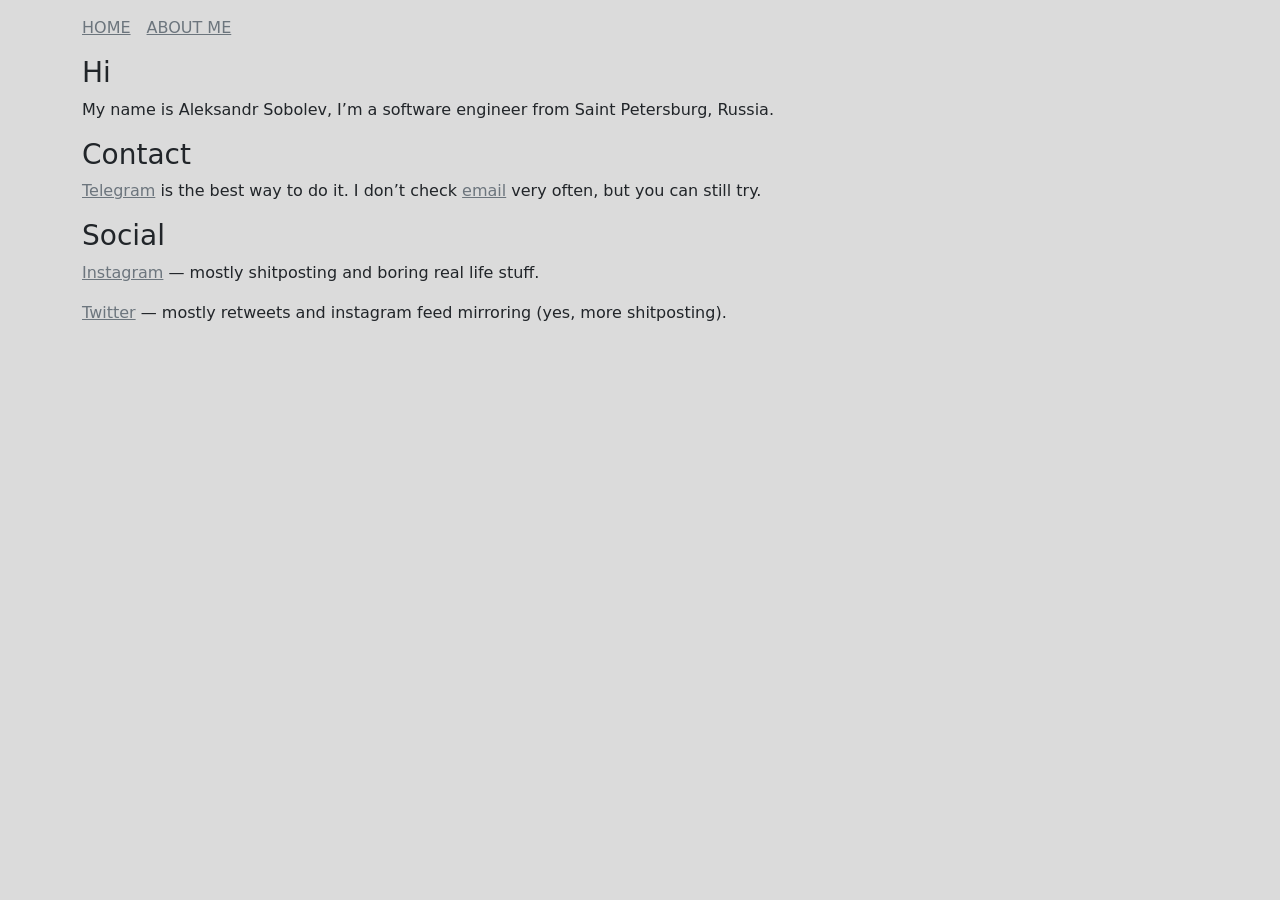
==== about/index.html @ 2216ee20 "build prepared o7" ====
<!doctype html><html lang=en><head><meta charset=utf-8><meta name=viewport content="width=device-width,initial-scale=1"><link href=https://cdn.jsdelivr.net/npm/bootstrap@5.0.0-beta1/dist/css/bootstrap.min.css rel=stylesheet integrity=sha384-giJF6kkoqNQ00vy+HMDP7azOuL0xtbfIcaT9wjKHr8RbDVddVHyTfAAsrekwKmP1 crossorigin=anonymous><link rel=stylesheet type=text/css href=/css/style.css><title>/home/xndr_78 | about me</title></head><body><div class=container><div class="nav-scroller mb-2 py-2 my-2"><nav class="nav d-flex justify-content-start"><a class="me-3 link-menu" href=/>home</a>
<a class="me-3 link-menu" href=/about/>about me</a></nav></div></div><main class=container><h3 id=hi>Hi</h3><p>My name is Aleksandr Sobolev, I&rsquo;m a software engineer from Saint Petersburg, Russia.</p><h3 id=contact>Contact</h3><p><a href=https://t.me/xndr_78>Telegram</a> is the best way to do it. I don&rsquo;t check <a href=mailto:contact@xndr.name>email</a> very often, but you can still try.</p><h3 id=social>Social</h3><p><a href=https://instagram.com/xndr_78>Instagram</a> — mostly shitposting and boring real life stuff.</p><p><a href=https://twitter.com/xndr_78>Twitter</a> — mostly retweets and instagram feed mirroring (yes, more shitposting).</p></main><script src=https://cdn.jsdelivr.net/npm/bootstrap@5.0.0-beta1/dist/js/bootstrap.bundle.min.js integrity=sha384-ygbV9kiqUc6oa4msXn9868pTtWMgiQaeYH7/t7LECLbyPA2x65Kgf80OJFdroafW crossorigin=anonymous></script><script type=application/javascript>var doNotTrack=false;if(!doNotTrack){window.ga=window.ga||function(){(ga.q=ga.q||[]).push(arguments)};ga.l=+new Date;ga('create','UA-9638300-1','auto');ga('send','pageview');}</script><script async src=https://www.google-analytics.com/analytics.js></script></body></html>
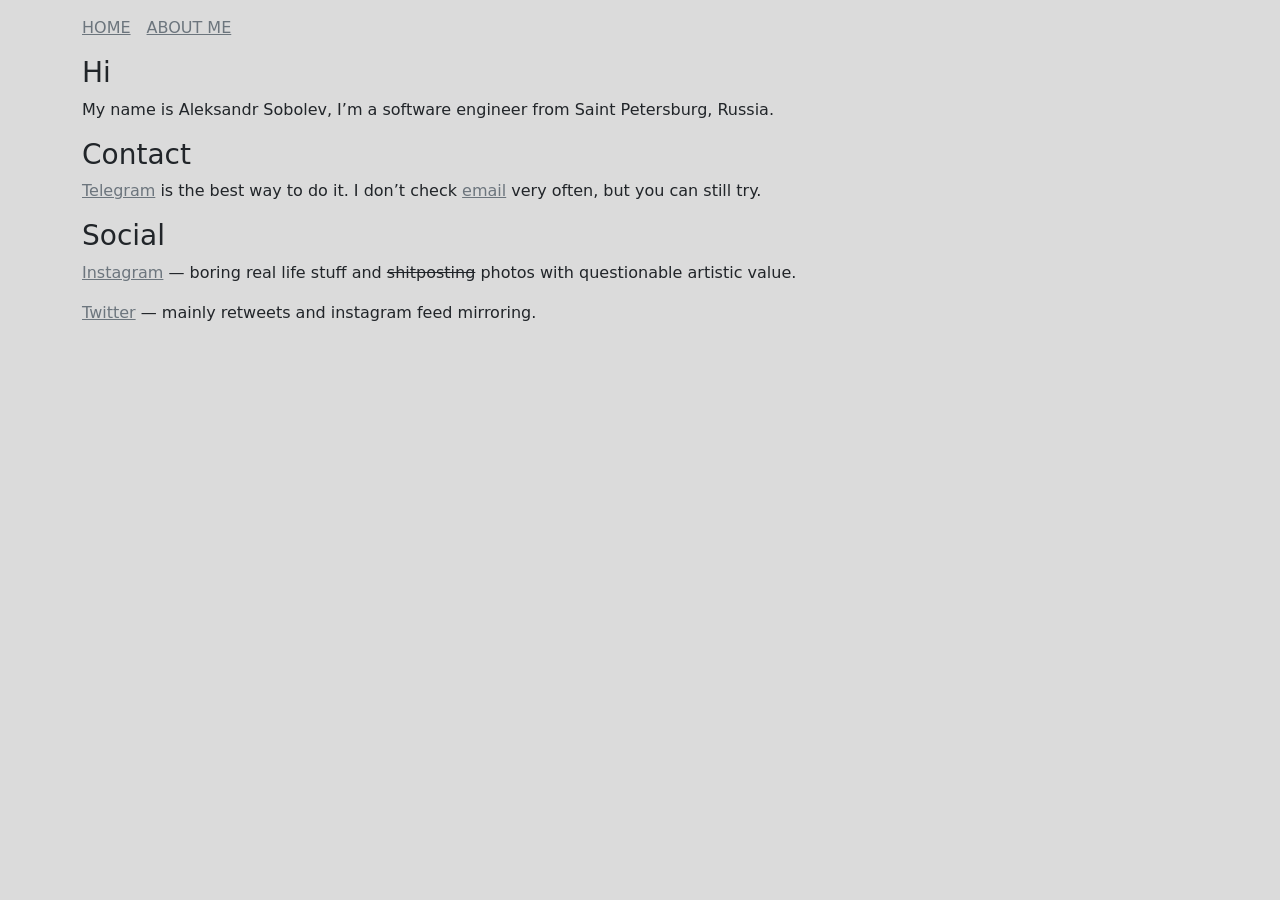
==== commit 61e2d9ff: "🚀 Deploy with hugo-remote" ====
--- a/about/index.html
+++ b/about/index.html
@@ -1,2 +1,2 @@
 <!doctype html><html lang=en><head><meta charset=utf-8><meta name=viewport content="width=device-width,initial-scale=1"><link href=https://cdn.jsdelivr.net/npm/bootstrap@5.0.0-beta1/dist/css/bootstrap.min.css rel=stylesheet integrity=sha384-giJF6kkoqNQ00vy+HMDP7azOuL0xtbfIcaT9wjKHr8RbDVddVHyTfAAsrekwKmP1 crossorigin=anonymous><link rel=stylesheet type=text/css href=/css/style.css><title>/home/xndr_78 | about me</title></head><body><div class=container><div class="nav-scroller mb-2 py-2 my-2"><nav class="nav d-flex justify-content-start"><a class="me-3 link-menu" href=/>home</a>
-<a class="me-3 link-menu" href=/about/>about me</a></nav></div></div><main class=container><h3 id=hi>Hi</h3><p>My name is Aleksandr Sobolev, I&rsquo;m a software engineer from Saint Petersburg, Russia.</p><h3 id=contact>Contact</h3><p><a href=https://t.me/xndr_78>Telegram</a> is the best way to do it. I don&rsquo;t check <a href=mailto:contact@xndr.name>email</a> very often, but you can still try.</p><h3 id=social>Social</h3><p><a href=https://instagram.com/xndr_78>Instagram</a> — mostly shitposting and boring real life stuff.</p><p><a href=https://twitter.com/xndr_78>Twitter</a> — mostly retweets and instagram feed mirroring (yes, more shitposting).</p></main><script src=https://cdn.jsdelivr.net/npm/bootstrap@5.0.0-beta1/dist/js/bootstrap.bundle.min.js integrity=sha384-ygbV9kiqUc6oa4msXn9868pTtWMgiQaeYH7/t7LECLbyPA2x65Kgf80OJFdroafW crossorigin=anonymous></script><script type=application/javascript>var doNotTrack=false;if(!doNotTrack){window.ga=window.ga||function(){(ga.q=ga.q||[]).push(arguments)};ga.l=+new Date;ga('create','UA-9638300-1','auto');ga('send','pageview');}</script><script async src=https://www.google-analytics.com/analytics.js></script></body></html>+<a class="me-3 link-menu" href=/about/>about me</a></nav></div></div><main class=container><h3 id=hi>Hi</h3><p>My name is Aleksandr Sobolev, I&rsquo;m a software engineer from Saint Petersburg, Russia.</p><h3 id=contact>Contact</h3><p><a href=https://t.me/xndr_78>Telegram</a> is the best way to do it. I don&rsquo;t check <a href=mailto:contact@xndr.name>email</a> very often, but you can still try.</p><h3 id=social>Social</h3><p><a href=https://instagram.com/xndr_78>Instagram</a> — boring real life stuff and <del>shitposting</del> photos with questionable artistic value.</p><p><a href=https://twitter.com/xndr_78>Twitter</a> — mainly retweets and instagram feed mirroring.</p></main><script src=https://cdn.jsdelivr.net/npm/bootstrap@5.0.0-beta1/dist/js/bootstrap.bundle.min.js integrity=sha384-ygbV9kiqUc6oa4msXn9868pTtWMgiQaeYH7/t7LECLbyPA2x65Kgf80OJFdroafW crossorigin=anonymous></script><script type=application/javascript>var doNotTrack=false;if(!doNotTrack){window.ga=window.ga||function(){(ga.q=ga.q||[]).push(arguments)};ga.l=+new Date;ga('create','UA-9638300-1','auto');ga('send','pageview');}</script><script async src=https://www.google-analytics.com/analytics.js></script></body></html>
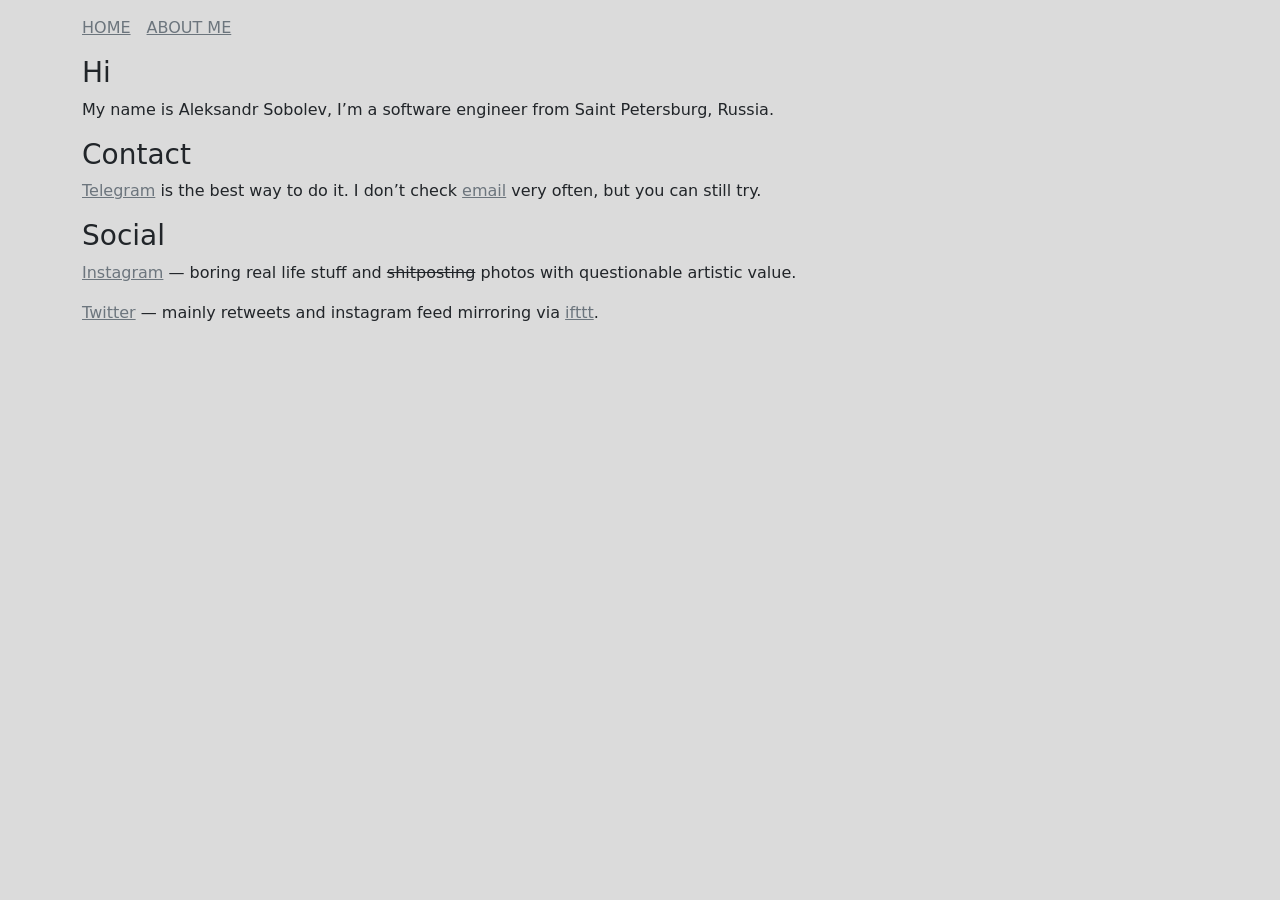
==== commit f67eecb4: "build prepared o7" ====
--- a/about/index.html
+++ b/about/index.html
@@ -1,2 +1,2 @@
 <!doctype html><html lang=en><head><meta charset=utf-8><meta name=viewport content="width=device-width,initial-scale=1"><link href=https://cdn.jsdelivr.net/npm/bootstrap@5.0.0-beta1/dist/css/bootstrap.min.css rel=stylesheet integrity=sha384-giJF6kkoqNQ00vy+HMDP7azOuL0xtbfIcaT9wjKHr8RbDVddVHyTfAAsrekwKmP1 crossorigin=anonymous><link rel=stylesheet type=text/css href=/css/style.css><title>/home/xndr_78 | about me</title></head><body><div class=container><div class="nav-scroller mb-2 py-2 my-2"><nav class="nav d-flex justify-content-start"><a class="me-3 link-menu" href=/>home</a>
-<a class="me-3 link-menu" href=/about/>about me</a></nav></div></div><main class=container><h3 id=hi>Hi</h3><p>My name is Aleksandr Sobolev, I&rsquo;m a software engineer from Saint Petersburg, Russia.</p><h3 id=contact>Contact</h3><p><a href=https://t.me/xndr_78>Telegram</a> is the best way to do it. I don&rsquo;t check <a href=mailto:contact@xndr.name>email</a> very often, but you can still try.</p><h3 id=social>Social</h3><p><a href=https://instagram.com/xndr_78>Instagram</a> — boring real life stuff and <del>shitposting</del> photos with questionable artistic value.</p><p><a href=https://twitter.com/xndr_78>Twitter</a> — mainly retweets and instagram feed mirroring.</p></main><script src=https://cdn.jsdelivr.net/npm/bootstrap@5.0.0-beta1/dist/js/bootstrap.bundle.min.js integrity=sha384-ygbV9kiqUc6oa4msXn9868pTtWMgiQaeYH7/t7LECLbyPA2x65Kgf80OJFdroafW crossorigin=anonymous></script><script type=application/javascript>var doNotTrack=false;if(!doNotTrack){window.ga=window.ga||function(){(ga.q=ga.q||[]).push(arguments)};ga.l=+new Date;ga('create','UA-9638300-1','auto');ga('send','pageview');}</script><script async src=https://www.google-analytics.com/analytics.js></script></body></html>+<a class="me-3 link-menu" href=/about/>about me</a></nav></div></div><main class=container><h3 id=hi>Hi</h3><p>My name is Aleksandr Sobolev, I&rsquo;m a software engineer from Saint Petersburg, Russia.</p><h3 id=contact>Contact</h3><p><a href=https://t.me/xndr_78>Telegram</a> is the best way to do it. I don&rsquo;t check <a href=mailto:contact@xndr.name>email</a> very often, but you can still try.</p><h3 id=social>Social</h3><p><a href=https://instagram.com/xndr_78>Instagram</a> — boring real life stuff and <del>shitposting</del> photos with questionable artistic value.</p><p><a href=https://twitter.com/xndr_78>Twitter</a> — mainly retweets and instagram feed mirroring via <a href=https://ifttt.com>ifttt</a>.</p></main><script src=https://cdn.jsdelivr.net/npm/bootstrap@5.0.0-beta1/dist/js/bootstrap.bundle.min.js integrity=sha384-ygbV9kiqUc6oa4msXn9868pTtWMgiQaeYH7/t7LECLbyPA2x65Kgf80OJFdroafW crossorigin=anonymous></script><script type=application/javascript>var doNotTrack=false;if(!doNotTrack){window.ga=window.ga||function(){(ga.q=ga.q||[]).push(arguments)};ga.l=+new Date;ga('create','UA-9638300-1','auto');ga('send','pageview');}</script><script async src=https://www.google-analytics.com/analytics.js></script></body></html>
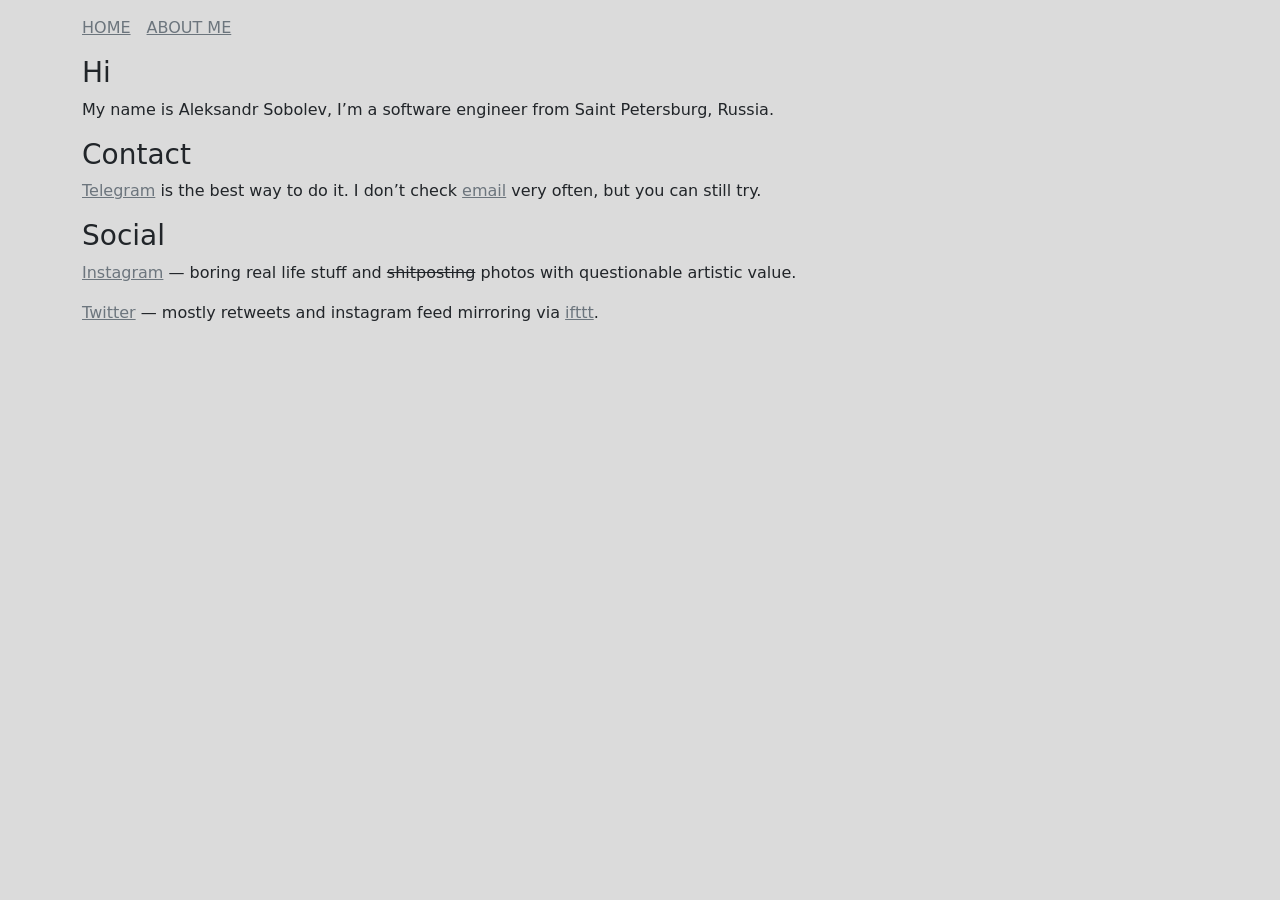
==== commit bc875182: "build prepared o7" ====
--- a/about/index.html
+++ b/about/index.html
@@ -1,2 +1,2 @@
 <!doctype html><html lang=en><head><meta charset=utf-8><meta name=viewport content="width=device-width,initial-scale=1"><link href=https://cdn.jsdelivr.net/npm/bootstrap@5.0.0-beta1/dist/css/bootstrap.min.css rel=stylesheet integrity=sha384-giJF6kkoqNQ00vy+HMDP7azOuL0xtbfIcaT9wjKHr8RbDVddVHyTfAAsrekwKmP1 crossorigin=anonymous><link rel=stylesheet type=text/css href=/css/style.css><title>/home/xndr_78 | about me</title></head><body><div class=container><div class="nav-scroller mb-2 py-2 my-2"><nav class="nav d-flex justify-content-start"><a class="me-3 link-menu" href=/>home</a>
-<a class="me-3 link-menu" href=/about/>about me</a></nav></div></div><main class=container><h3 id=hi>Hi</h3><p>My name is Aleksandr Sobolev, I&rsquo;m a software engineer from Saint Petersburg, Russia.</p><h3 id=contact>Contact</h3><p><a href=https://t.me/xndr_78>Telegram</a> is the best way to do it. I don&rsquo;t check <a href=mailto:contact@xndr.name>email</a> very often, but you can still try.</p><h3 id=social>Social</h3><p><a href=https://instagram.com/xndr_78>Instagram</a> — boring real life stuff and <del>shitposting</del> photos with questionable artistic value.</p><p><a href=https://twitter.com/xndr_78>Twitter</a> — mainly retweets and instagram feed mirroring via <a href=https://ifttt.com>ifttt</a>.</p></main><script src=https://cdn.jsdelivr.net/npm/bootstrap@5.0.0-beta1/dist/js/bootstrap.bundle.min.js integrity=sha384-ygbV9kiqUc6oa4msXn9868pTtWMgiQaeYH7/t7LECLbyPA2x65Kgf80OJFdroafW crossorigin=anonymous></script><script type=application/javascript>var doNotTrack=false;if(!doNotTrack){window.ga=window.ga||function(){(ga.q=ga.q||[]).push(arguments)};ga.l=+new Date;ga('create','UA-9638300-1','auto');ga('send','pageview');}</script><script async src=https://www.google-analytics.com/analytics.js></script></body></html>+<a class="me-3 link-menu" href=/about/>about me</a></nav></div></div><main class=container><h3 id=hi>Hi</h3><p>My name is Aleksandr Sobolev, I&rsquo;m a software engineer from Saint Petersburg, Russia.</p><h3 id=contact>Contact</h3><p><a href=https://t.me/xndr_78>Telegram</a> is the best way to do it. I don&rsquo;t check <a href=mailto:contact@xndr.name>email</a> very often, but you can still try.</p><h3 id=social>Social</h3><p><a href=https://instagram.com/xndr_78>Instagram</a> — boring real life stuff and <del>shitposting</del> photos with questionable artistic value.</p><p><a href=https://twitter.com/xndr_78>Twitter</a> — mostly retweets and instagram feed mirroring via <a href=https://ifttt.com>ifttt</a>.</p></main><script src=https://cdn.jsdelivr.net/npm/bootstrap@5.0.0-beta1/dist/js/bootstrap.bundle.min.js integrity=sha384-ygbV9kiqUc6oa4msXn9868pTtWMgiQaeYH7/t7LECLbyPA2x65Kgf80OJFdroafW crossorigin=anonymous></script><script type=application/javascript>var doNotTrack=false;if(!doNotTrack){window.ga=window.ga||function(){(ga.q=ga.q||[]).push(arguments)};ga.l=+new Date;ga('create','UA-9638300-1','auto');ga('send','pageview');}</script><script async src=https://www.google-analytics.com/analytics.js></script></body></html>
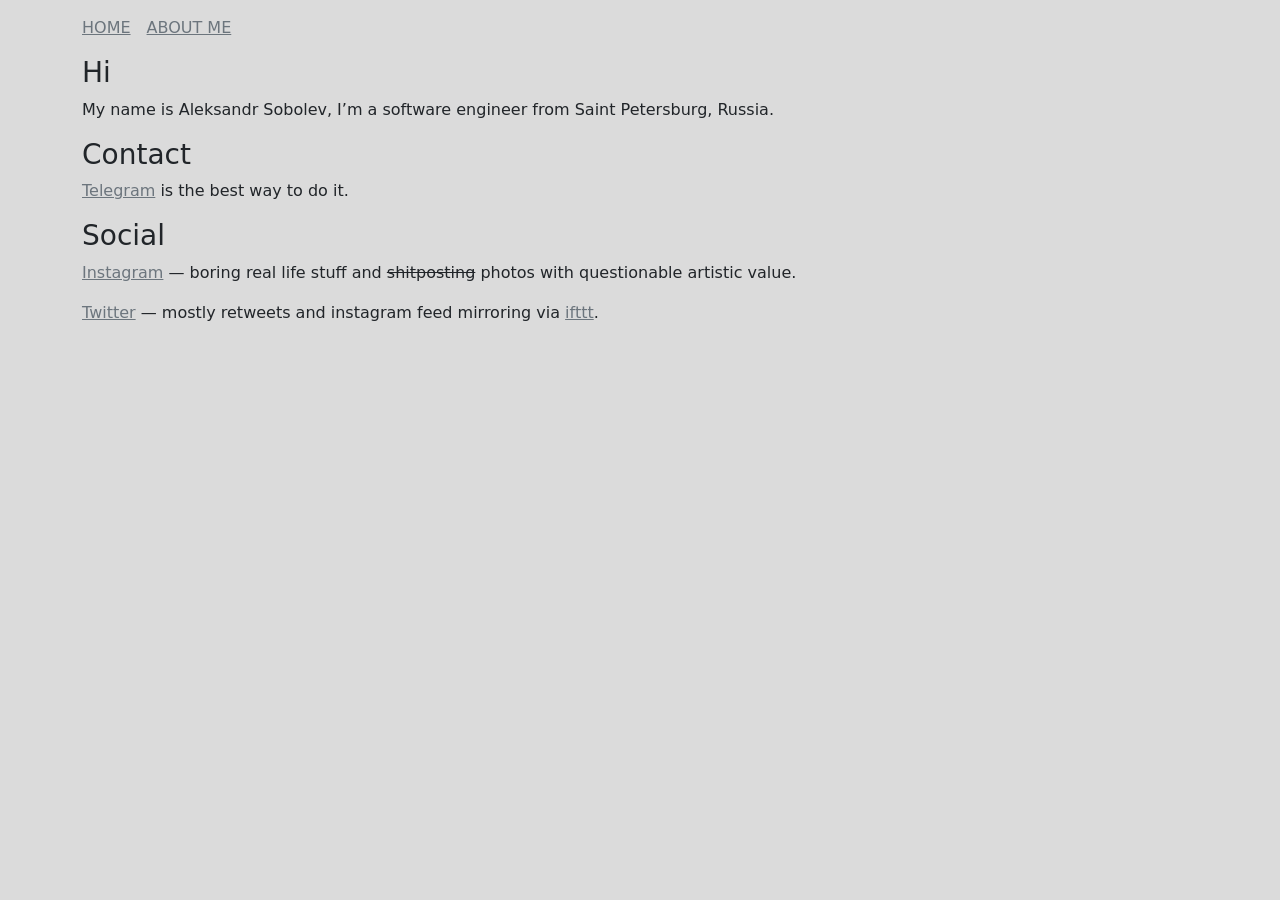
==== commit db90e495: "build prepared o7" ====
--- a/about/index.html
+++ b/about/index.html
@@ -1,2 +1,2 @@
 <!doctype html><html lang=en><head><meta charset=utf-8><meta name=viewport content="width=device-width,initial-scale=1"><link href=https://cdn.jsdelivr.net/npm/bootstrap@5.0.0-beta1/dist/css/bootstrap.min.css rel=stylesheet integrity=sha384-giJF6kkoqNQ00vy+HMDP7azOuL0xtbfIcaT9wjKHr8RbDVddVHyTfAAsrekwKmP1 crossorigin=anonymous><link rel=stylesheet type=text/css href=/css/style.css><title>/home/xndr_78 | about me</title></head><body><div class=container><div class="nav-scroller mb-2 py-2 my-2"><nav class="nav d-flex justify-content-start"><a class="me-3 link-menu" href=/>home</a>
-<a class="me-3 link-menu" href=/about/>about me</a></nav></div></div><main class=container><h3 id=hi>Hi</h3><p>My name is Aleksandr Sobolev, I&rsquo;m a software engineer from Saint Petersburg, Russia.</p><h3 id=contact>Contact</h3><p><a href=https://t.me/xndr_78>Telegram</a> is the best way to do it. I don&rsquo;t check <a href=mailto:contact@xndr.name>email</a> very often, but you can still try.</p><h3 id=social>Social</h3><p><a href=https://instagram.com/xndr_78>Instagram</a> — boring real life stuff and <del>shitposting</del> photos with questionable artistic value.</p><p><a href=https://twitter.com/xndr_78>Twitter</a> — mostly retweets and instagram feed mirroring via <a href=https://ifttt.com>ifttt</a>.</p></main><script src=https://cdn.jsdelivr.net/npm/bootstrap@5.0.0-beta1/dist/js/bootstrap.bundle.min.js integrity=sha384-ygbV9kiqUc6oa4msXn9868pTtWMgiQaeYH7/t7LECLbyPA2x65Kgf80OJFdroafW crossorigin=anonymous></script><script type=application/javascript>var doNotTrack=false;if(!doNotTrack){window.ga=window.ga||function(){(ga.q=ga.q||[]).push(arguments)};ga.l=+new Date;ga('create','UA-9638300-1','auto');ga('send','pageview');}</script><script async src=https://www.google-analytics.com/analytics.js></script></body></html>+<a class="me-3 link-menu" href=/about/>about me</a></nav></div></div><main class=container><h3 id=hi>Hi</h3><p>My name is Aleksandr Sobolev, I&rsquo;m a software engineer from Saint Petersburg, Russia.</p><h3 id=contact>Contact</h3><p><a href=https://t.me/xndr_78>Telegram</a> is the best way to do it.</p><h3 id=social>Social</h3><p><a href=https://instagram.com/xndr_78>Instagram</a> — boring real life stuff and <del>shitposting</del> photos with questionable artistic value.</p><p><a href=https://twitter.com/xndr_78>Twitter</a> — mostly retweets and instagram feed mirroring via <a href=https://ifttt.com>ifttt</a>.</p></main><script src=https://cdn.jsdelivr.net/npm/bootstrap@5.0.0-beta1/dist/js/bootstrap.bundle.min.js integrity=sha384-ygbV9kiqUc6oa4msXn9868pTtWMgiQaeYH7/t7LECLbyPA2x65Kgf80OJFdroafW crossorigin=anonymous></script><script type=application/javascript>var doNotTrack=false;if(!doNotTrack){window.ga=window.ga||function(){(ga.q=ga.q||[]).push(arguments)};ga.l=+new Date;ga('create','UA-9638300-1','auto');ga('send','pageview');}</script><script async src=https://www.google-analytics.com/analytics.js></script></body></html>
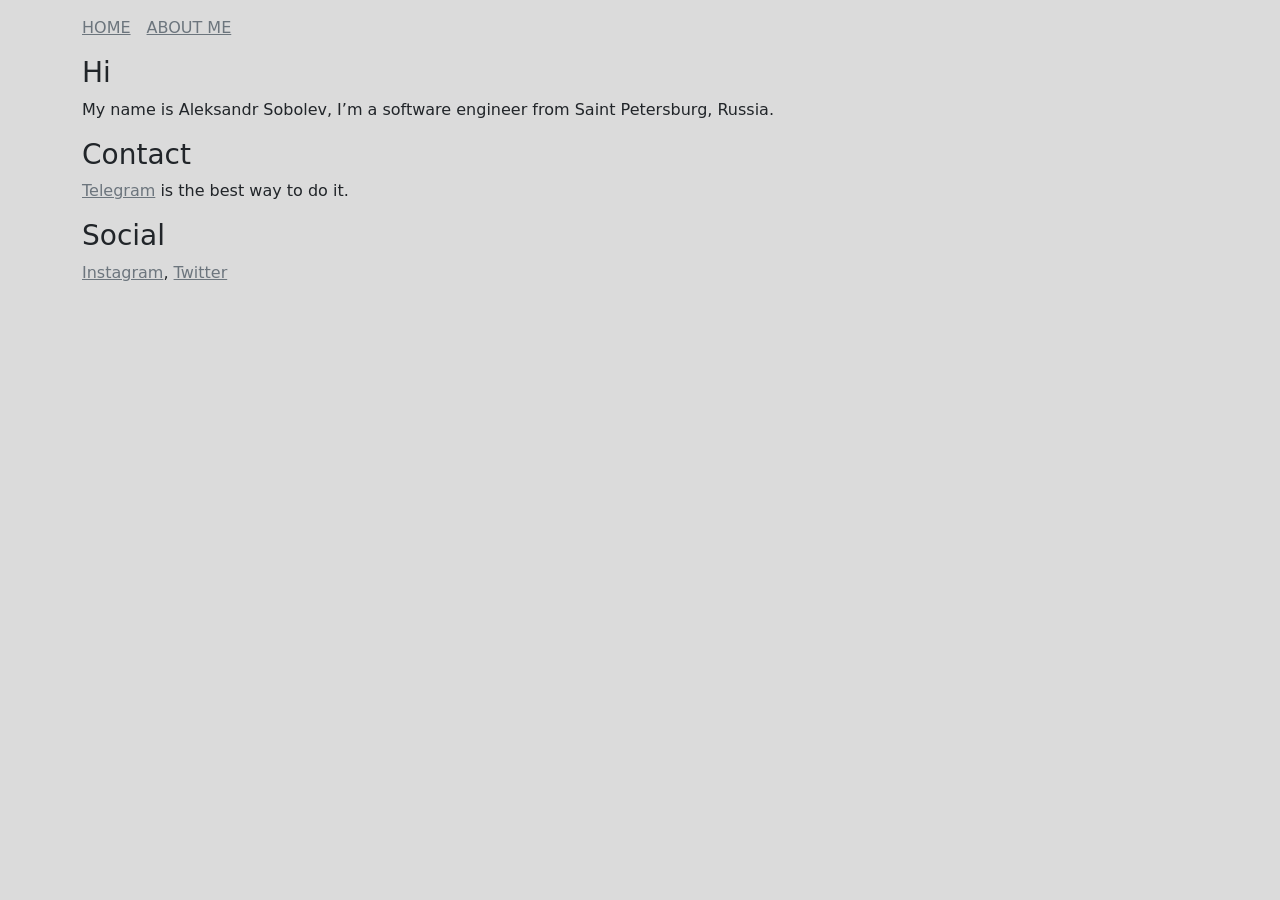
==== commit 20551d64: "build prepared o7" ====
--- a/about/index.html
+++ b/about/index.html
@@ -1,2 +1,25 @@
-<!doctype html><html lang=en><head><meta charset=utf-8><meta name=viewport content="width=device-width,initial-scale=1"><link href=https://cdn.jsdelivr.net/npm/bootstrap@5.0.0-beta1/dist/css/bootstrap.min.css rel=stylesheet integrity=sha384-giJF6kkoqNQ00vy+HMDP7azOuL0xtbfIcaT9wjKHr8RbDVddVHyTfAAsrekwKmP1 crossorigin=anonymous><link rel=stylesheet type=text/css href=/css/style.css><title>/home/xndr_78 | about me</title></head><body><div class=container><div class="nav-scroller mb-2 py-2 my-2"><nav class="nav d-flex justify-content-start"><a class="me-3 link-menu" href=/>home</a>
-<a class="me-3 link-menu" href=/about/>about me</a></nav></div></div><main class=container><h3 id=hi>Hi</h3><p>My name is Aleksandr Sobolev, I&rsquo;m a software engineer from Saint Petersburg, Russia.</p><h3 id=contact>Contact</h3><p><a href=https://t.me/xndr_78>Telegram</a> is the best way to do it.</p><h3 id=social>Social</h3><p><a href=https://instagram.com/xndr_78>Instagram</a> — boring real life stuff and <del>shitposting</del> photos with questionable artistic value.</p><p><a href=https://twitter.com/xndr_78>Twitter</a> — mostly retweets and instagram feed mirroring via <a href=https://ifttt.com>ifttt</a>.</p></main><script src=https://cdn.jsdelivr.net/npm/bootstrap@5.0.0-beta1/dist/js/bootstrap.bundle.min.js integrity=sha384-ygbV9kiqUc6oa4msXn9868pTtWMgiQaeYH7/t7LECLbyPA2x65Kgf80OJFdroafW crossorigin=anonymous></script><script type=application/javascript>var doNotTrack=false;if(!doNotTrack){window.ga=window.ga||function(){(ga.q=ga.q||[]).push(arguments)};ga.l=+new Date;ga('create','UA-9638300-1','auto');ga('send','pageview');}</script><script async src=https://www.google-analytics.com/analytics.js></script></body></html>+<!doctype html><html lang=en><head>
+<meta charset=utf-8>
+<meta name=viewport content="width=device-width,initial-scale=1">
+<link href=https://cdn.jsdelivr.net/npm/bootstrap@5.0.0-beta1/dist/css/bootstrap.min.css rel=stylesheet integrity=sha384-giJF6kkoqNQ00vy+HMDP7azOuL0xtbfIcaT9wjKHr8RbDVddVHyTfAAsrekwKmP1 crossorigin=anonymous>
+<link rel=stylesheet type=text/css href=/css/style.css>
+<title>/home/xndr_78 | about me</title>
+</head><body><div class=container>
+<div class="nav-scroller mb-2 py-2 my-2">
+<nav class="nav d-flex justify-content-start">
+<a class="me-3 link-menu" href=/>home</a>
+<a class="me-3 link-menu" href=/about/>about me</a>
+</nav>
+</div>
+</div><main class=container>
+<h3 id=hi>Hi</h3>
+<p>My name is Aleksandr Sobolev, I&rsquo;m a software engineer from Saint Petersburg, Russia.</p>
+<h3 id=contact>Contact</h3>
+<p><a href=https://t.me/xndr_78>Telegram</a> is the best way to do it.</p>
+<h3 id=social>Social</h3>
+<p><a href=https://instagram.com/xndr_78>Instagram</a>, <a href=https://twitter.com/xndr_78>Twitter</a></p>
+</main><script src=https://cdn.jsdelivr.net/npm/bootstrap@5.0.0-beta1/dist/js/bootstrap.bundle.min.js integrity=sha384-ygbV9kiqUc6oa4msXn9868pTtWMgiQaeYH7/t7LECLbyPA2x65Kgf80OJFdroafW crossorigin=anonymous></script>
+<script type=application/javascript>var doNotTrack=!1;doNotTrack||(window.ga=window.ga||function(){(ga.q=ga.q||[]).push(arguments)},ga.l=+new Date,ga('create','UA-9638300-1','auto'),ga('send','pageview'))</script>
+<script async src=https://www.google-analytics.com/analytics.js></script>
+</body>
+</html>
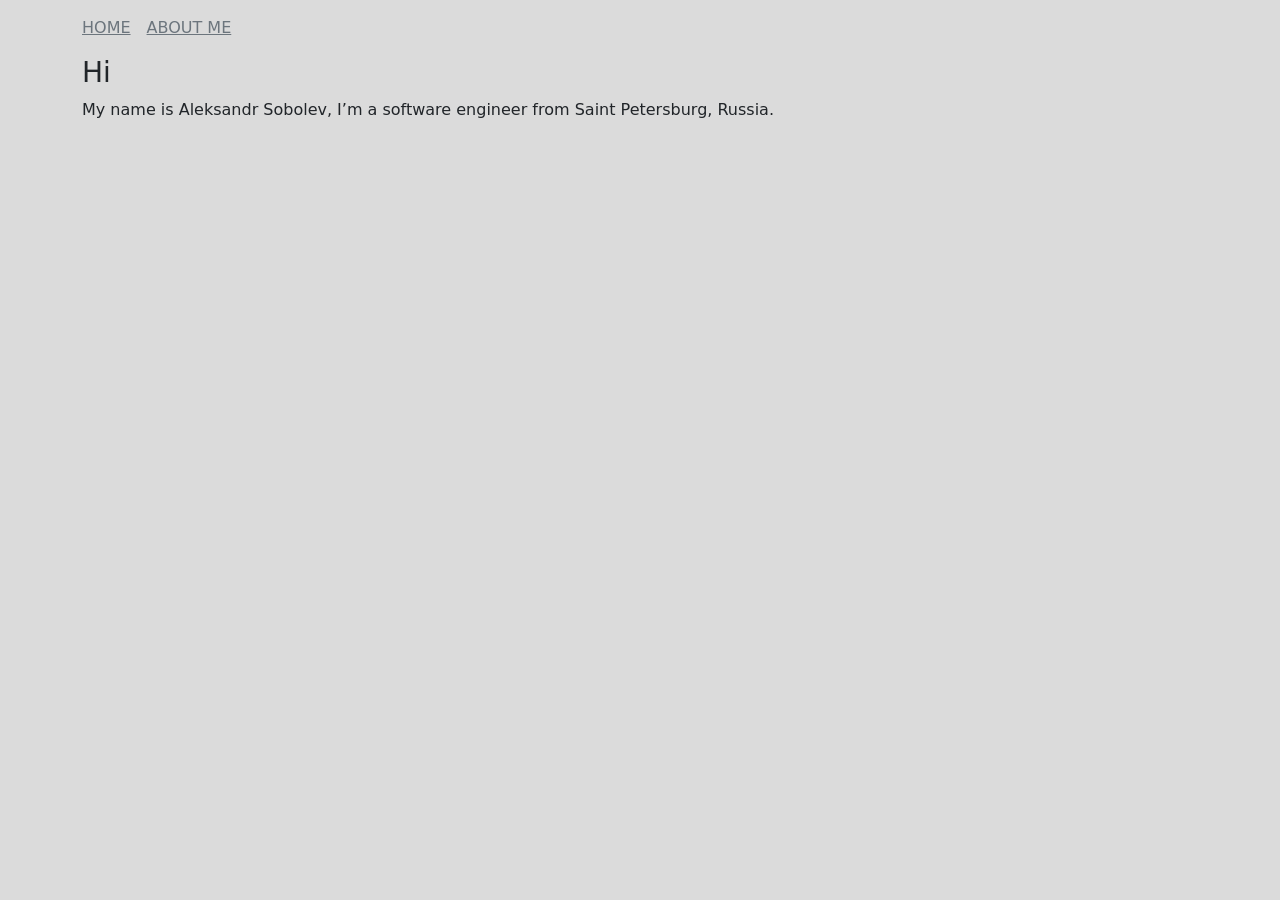
==== commit d8349247: "build prepared o7" ====
--- a/about/index.html
+++ b/about/index.html
@@ -3,23 +3,13 @@
 <meta name=viewport content="width=device-width,initial-scale=1">
 <link href=https://cdn.jsdelivr.net/npm/bootstrap@5.0.0-beta1/dist/css/bootstrap.min.css rel=stylesheet integrity=sha384-giJF6kkoqNQ00vy+HMDP7azOuL0xtbfIcaT9wjKHr8RbDVddVHyTfAAsrekwKmP1 crossorigin=anonymous>
 <link rel=stylesheet type=text/css href=/css/style.css>
-<title>/home/xndr_78 | about me</title>
-</head><body><div class=container>
+<title>/home/xndr_78 | about me</title></head><body><div class=container>
 <div class="nav-scroller mb-2 py-2 my-2">
 <nav class="nav d-flex justify-content-start">
 <a class="me-3 link-menu" href=/>home</a>
 <a class="me-3 link-menu" href=/about/>about me</a>
-</nav>
-</div>
-</div><main class=container>
-<h3 id=hi>Hi</h3>
-<p>My name is Aleksandr Sobolev, I&rsquo;m a software engineer from Saint Petersburg, Russia.</p>
-<h3 id=contact>Contact</h3>
-<p><a href=https://t.me/xndr_78>Telegram</a> is the best way to do it.</p>
-<h3 id=social>Social</h3>
-<p><a href=https://instagram.com/xndr_78>Instagram</a>, <a href=https://twitter.com/xndr_78>Twitter</a></p>
-</main><script src=https://cdn.jsdelivr.net/npm/bootstrap@5.0.0-beta1/dist/js/bootstrap.bundle.min.js integrity=sha384-ygbV9kiqUc6oa4msXn9868pTtWMgiQaeYH7/t7LECLbyPA2x65Kgf80OJFdroafW crossorigin=anonymous></script>
-<script type=application/javascript>var doNotTrack=!1;doNotTrack||(window.ga=window.ga||function(){(ga.q=ga.q||[]).push(arguments)},ga.l=+new Date,ga('create','UA-9638300-1','auto'),ga('send','pageview'))</script>
+</nav></div></div><main class=container>
+<h3 id=hi>Hi</h3><p>My name is Aleksandr Sobolev, I&rsquo;m a software engineer from Saint Petersburg, Russia.</p></main><script src=https://cdn.jsdelivr.net/npm/bootstrap@5.0.0-beta1/dist/js/bootstrap.bundle.min.js integrity=sha384-ygbV9kiqUc6oa4msXn9868pTtWMgiQaeYH7/t7LECLbyPA2x65Kgf80OJFdroafW crossorigin=anonymous></script>
+<script type=application/javascript>var doNotTrack=!1;doNotTrack||(window.ga=window.ga||function(){(ga.q=ga.q||[]).push(arguments)},ga.l=+new Date,ga("create","UA-9638300-1","auto"),ga("send","pageview"))</script>
 <script async src=https://www.google-analytics.com/analytics.js></script>
-</body>
-</html>+</body></html>
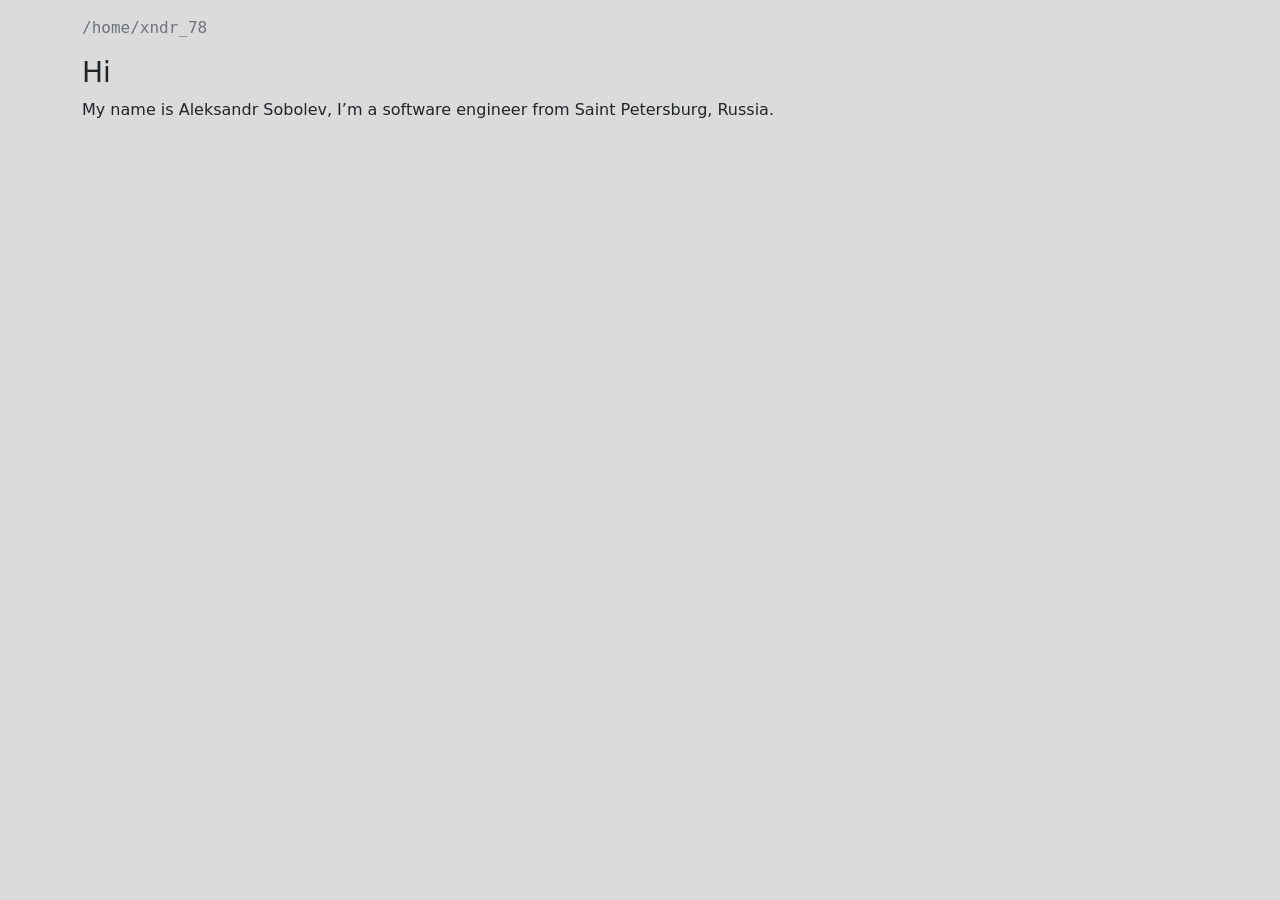
==== commit 2e8c7d23: "build prepared o7" ====
--- a/about/index.html
+++ b/about/index.html
@@ -1,15 +1,2 @@
-<!doctype html><html lang=en><head>
-<meta charset=utf-8>
-<meta name=viewport content="width=device-width,initial-scale=1">
-<link href=https://cdn.jsdelivr.net/npm/bootstrap@5.0.0-beta1/dist/css/bootstrap.min.css rel=stylesheet integrity=sha384-giJF6kkoqNQ00vy+HMDP7azOuL0xtbfIcaT9wjKHr8RbDVddVHyTfAAsrekwKmP1 crossorigin=anonymous>
-<link rel=stylesheet type=text/css href=/css/style.css>
-<title>/home/xndr_78 | about me</title></head><body><div class=container>
-<div class="nav-scroller mb-2 py-2 my-2">
-<nav class="nav d-flex justify-content-start">
-<a class="me-3 link-menu" href=/>home</a>
-<a class="me-3 link-menu" href=/about/>about me</a>
-</nav></div></div><main class=container>
-<h3 id=hi>Hi</h3><p>My name is Aleksandr Sobolev, I&rsquo;m a software engineer from Saint Petersburg, Russia.</p></main><script src=https://cdn.jsdelivr.net/npm/bootstrap@5.0.0-beta1/dist/js/bootstrap.bundle.min.js integrity=sha384-ygbV9kiqUc6oa4msXn9868pTtWMgiQaeYH7/t7LECLbyPA2x65Kgf80OJFdroafW crossorigin=anonymous></script>
-<script type=application/javascript>var doNotTrack=!1;doNotTrack||(window.ga=window.ga||function(){(ga.q=ga.q||[]).push(arguments)},ga.l=+new Date,ga("create","UA-9638300-1","auto"),ga("send","pageview"))</script>
-<script async src=https://www.google-analytics.com/analytics.js></script>
-</body></html>+<!doctype html><html lang=en><head><meta charset=utf-8><meta name=viewport content="width=device-width,initial-scale=1"><link href=https://cdn.jsdelivr.net/npm/bootstrap@5.0.0-beta1/dist/css/bootstrap.min.css rel=stylesheet integrity=sha384-giJF6kkoqNQ00vy+HMDP7azOuL0xtbfIcaT9wjKHr8RbDVddVHyTfAAsrekwKmP1 crossorigin=anonymous><link rel=stylesheet type=text/css href="/css/style.css?ver=1"><title>/home/xndr_78 | about me</title></head><body><div class=container><div class="nav-scroller mb-2 py-2 my-2"><nav class="nav d-flex justify-content-start"><a class="me-3 link-menu" href=/>/home/xndr_78</a></nav></div></div><main class=container><h3 id=hi>Hi</h3><p>My name is Aleksandr Sobolev, I&rsquo;m a software engineer from Saint Petersburg, Russia.</p></main><script src=https://cdn.jsdelivr.net/npm/bootstrap@5.0.0-beta1/dist/js/bootstrap.bundle.min.js integrity=sha384-ygbV9kiqUc6oa4msXn9868pTtWMgiQaeYH7/t7LECLbyPA2x65Kgf80OJFdroafW crossorigin=anonymous></script>
+<script type=application/javascript>var doNotTrack=!1;doNotTrack||(window.ga=window.ga||function(){(ga.q=ga.q||[]).push(arguments)},ga.l=+new Date,ga("create","UA-9638300-1","auto"),ga("send","pageview"))</script><script async src=https://www.google-analytics.com/analytics.js></script></body></html>
--- a/css/style.css
+++ b/css/style.css
@@ -0,0 +1,43 @@
+body {
+    background-color: #dbdbdb;
+    /*background-image: url("/hehe.png");*/
+    /*background-position: left top;*/
+    /*background-repeat: repeat-y;*/
+}
+
+a {
+    text-decoration: underline;
+}
+
+.bg-hehe {
+    border: 1px #2b2f32 solid;
+}
+
+.block-intro p {
+    font-size: 1.2em;
+    font-weight: 200;
+    padding-top: 1.2em;
+    margin: 0;
+    color: #2b2f32;
+    font-family: monospace;
+}
+
+.link-menu {
+    color: #6c757d;
+    font-size: 1em;
+    /*text-transform: uppercase;*/
+    text-decoration: none;
+    font-family: monospace;
+}
+
+.link-menu:hover, .link-menu:focus {
+    color: #2630c1;
+}
+
+a {
+    color: #6c757d;
+}
+
+a:hover, a:focus {
+    color: #2b2f32;
+}
